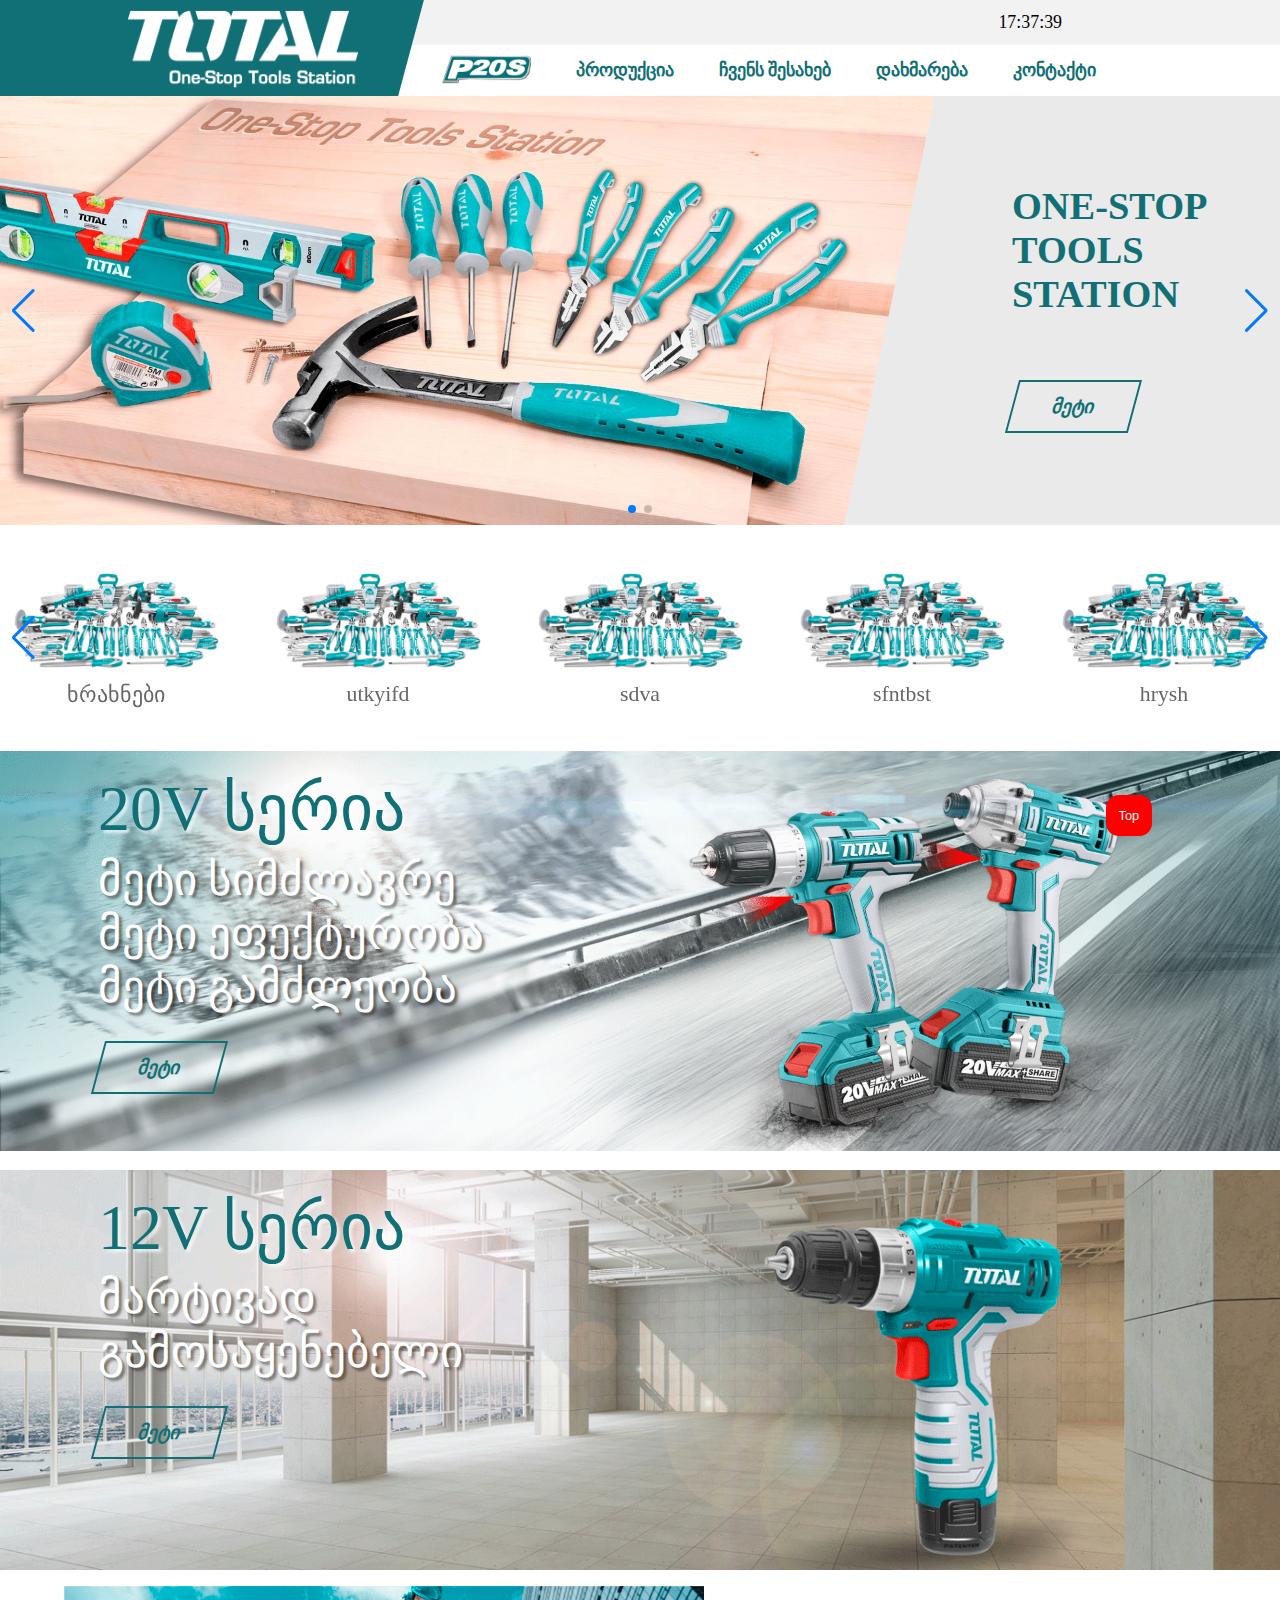
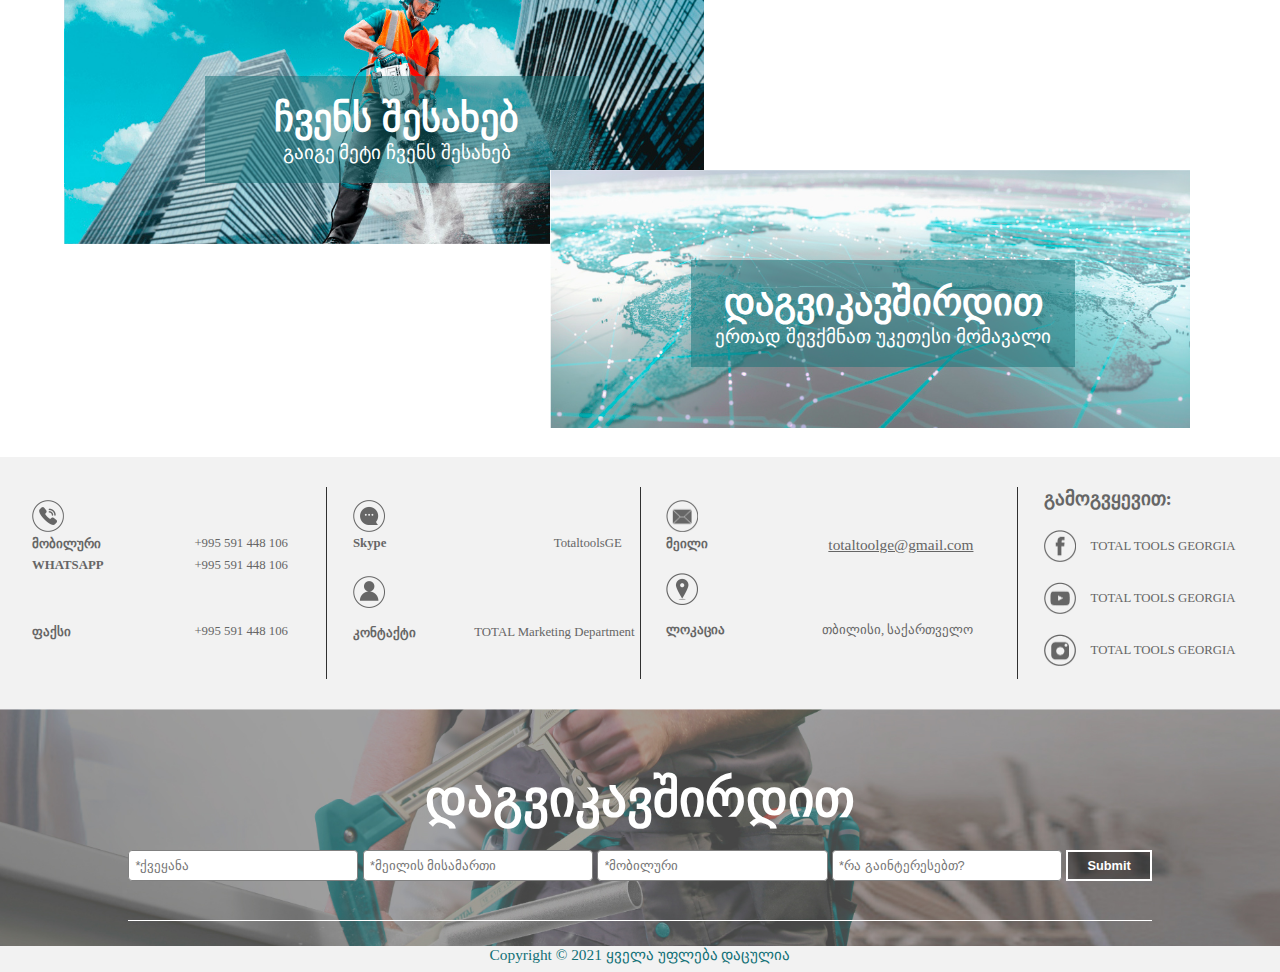
==== index.html @ 7cf32e60 "esaaaaa" ====
<!DOCTYPE html>
<html lang="en">
<head>
    <meta charset="UTF-8">
    <meta http-equiv="X-UA-Compatible" content="IE=edge">
    <meta name="viewport" content="width=device-width, initial-scale=1.0">
    <title>TOTAL</title>
    <link rel="stylesheet" href="home.css">  
    <link rel="stylesheet"href="https://unpkg.com/swiper/swiper-bundle.min.css"/>
  </head>

<body onload="startTime()">
  <button onclick="topFunction()" id="myBtn" title="Go to top">Top</button>



<header>
  <section class="leftHeader">
      <div>
          <div id="first"></div>
          <div id="second"></div>
      </div>
      <a href="index.html"><img src="merabis-imgs/logo.png" alt=""></a> 
  </section>
  
  <section class="RightHeader">
      <div>
      <section>
        <div id="txt"></div>
      </section>
      </div>

      <nav>
          <ul class="ul">
              <li><a   href="products.html"><img src="merabis-imgs/p20s.png" alt=""></a></li>
              <li>
                <a class="grow-border-effect" href="products.html" id="product">
                პროდუქცია</a>
                 <ul>
                  <li>
                      <div class="manu">
                        <div>
                          <div class="item">
                              <a href="">
                                <img src="merabis-imgs/powertools.png" alt="">
                                <span>ელექტრო ხელსაწყოები</span>
                              </a>
                          </div>
                          <div class="item">
                              <a href="">
                                <img src="merabis-imgs/accesories.png" alt="">
                                <span>ელ. ხელსაწყოების აქსესუარები</span>
                              </a>
                          </div>
                          <div class="item">
                            <a href="">
                              <img src="merabis-imgs/bencj tools.png" alt="">
                              <span>დაზგები</span>
                            </a>
                          </div>
                          <div class="item">
                            <a href="">
                              <img src="merabis-imgs/generators.png" alt="">
                              <span>გენერატორები</span>
                            </a>
                          </div>
                          <div class="item">
                            <a href="">
                              <img src="merabis-imgs/weldding machine.png" alt="">
                              <span>შედუღების აპარატები</span>
                            </a>
                          </div>
                          <div class="item">
                          <a href="">
                            <img src="merabis-imgs/small-construction.png" alt="">
                            <span>სამშენებლო აღჭურვილობა</span>
                          </a>
                          </div>
                          <div class="item">
                            <a href="">
                              <img src="merabis-imgs/air tools.png" alt="">
                              <span>კომპრესორები</span>
                            </a>
                          </div>
                          <div class="item">
                            <a href="">
                              <img src="merabis-imgs/water pumps.png" alt="">
                              <span>წყლის მოტორები</span>
                            </a>
                          </div>
                          <div class="item">
                          <a href="">
                            <img src="merabis-imgs/hand tools.png" alt="">
                            <span>ხელის ინსტრუმენტები</span>
                          </a>
                          </div>
                          <div class="item">
                            <a href="">
                              <img src="merabis-imgs/measuring tools.png" alt="">
                              <span>გაზომვითი ზელსაწყოები</span>
                            </a>
                          </div>
                          <div class="item">
                            <a href="">
                              <img src="merabis-imgs/safety product.png" alt="">
                              <span>თავდაცვის აღჭურვილობა</span>
                            </a>
                          </div>
                          <div class="item">
                          <a href="">
                            <img src="merabis-imgs/garden tools.png" alt="">
                            <span>ეზოს ხელსაწყოები</span>
                          </a>
                          </div>
                          <div class="item">
                            <a href="">
                              <img src="merabis-imgs/lamp.png" alt="">
                              <span>სანათები</span>
                            </a>
                          </div>
                          <div class="item">
                          <a href="">
                            <img src="merabis-imgs/hardware.png" alt="">
                            <span>პლატები</span>
                          </a>
                          </div>
                      </div>
                      </div> 
                  </li>
                </ul>
              </li>
              <li><a class="grow-border-effect" href="about-us.html">ჩვენს შესახებ</a></li>
              <li><a class="grow-border-effect" href="support.html">დახმარება</a></li>
              <li><a class="grow-border-effect" href="contact.html">კონტაქტი</a></li>
          </ul>
      </nav>
  </section>
</header>



    <main>
        <div class="swiper Swiper">
            <div class="swiper-wrapper">



              <div class="swiper-slide">
                  <div class="banners">
                    <img src="merabis-imgs/banner.jpg" alt="">
                    <section class="appare">
                        <div></div>
                        <div>
                            <a href="products.html#drills">
                              <h1>ONE-STOP TOOLS STATION</h1>
                              <button>მეტი</button>
                            </a>
                        </div>
                    
                      </section>
                  </div>
              </div>

              <div class="swiper-slide">
                <div class="banners">
                  <img src="merabis-imgs/banner2.jpg" alt="">
                  <section class="appare">
                    <div></div>
                    <div>
                        <a href="products.html#drills">
                          <h1>ONE-STOP TOOLS STATION 2</h1>
                          <button>მეტი</button>
                        </a>
                    </div>
                
                  </section>
                </div>
            </div>
  

     



            </div>
            <div class="swiper-button-next"></div>
            <div class="swiper-button-prev"></div>
            <div class="swiper-pagination"></div>
          </div>

        <div class="swiper mySwiper">
            <div class="swiper-wrapper" id="second">

              <div class="swiper-slide">
                  <a href="">
                    <div>
                        <img src="merabis-imgs/xraxni.png" alt="">
                        <p>ხრახნები</p>
                    </div>
                  </a>
              </div>
              <div class="swiper-slide">
                <a href="">
                  <div>
                      <img src="merabis-imgs/xraxni.png" alt="">
                      <p>utkyifd</p>
                  </div>
                </a>
              </div>
              <div class="swiper-slide">
              <a href="">
                <div>
                    <img src="merabis-imgs/xraxni.png" alt="">
                    <p>sdva</p>
                </div>
              </a>
              </div>
              <div class="swiper-slide">
            <a href="">
              <div>
                  <img src="merabis-imgs/xraxni.png" alt="">
                  <p>sfntbst</p>
              </div>
            </a>
              </div>
              <div class="swiper-slide">
          <a href="">
            <div>
                <img src="merabis-imgs/xraxni.png" alt="">
                <p>hrysh</p>
            </div>
          </a>
              </div>
              <div class="swiper-slide">
        <a href="">
          <div>
              <img src="merabis-imgs/xraxni.png" alt="">
              <p>wrbhr</p>
          </div>
        </a>
              </div>
              <div class="swiper-slide">
                <a href="">
                  <div>
                      <img src="merabis-imgs/xraxni.png" alt="">
                      <p>uhoij</p>
                  </div>
                </a>
              </div>

            </div>
            <div class="swiper-button-next"> </div>
            <div class="swiper-button-prev"></div>
        </div>

        <div class="animations">
              <div>
                  <img src="merabis-imgs/animation1.gif" alt="">
                  <div class="text">
                    <span>20V სერია</span>
                    <p>
                      მეტი სიმძლავრე <br>
                      მეტი ეფექტურობა <br>
                      მეტი გამძლეობა
                    </p>
                    <a href="">
                      <button>
                        მეტი
                      </button>
                    </a>
                    

                  </div>
              </div>
              <div>
                <img src="merabis-imgs/animation2.gif" alt="">
                <div class="text">
                  <span>12V სერია</span>
                  <p>
                    მარტივად  <br>
                    გამოსაყენებელი
                  </p>
                  <a href="">
                    <button>
                      მეტი
                    </button>
                  </a>
                  

                </div>
            </div>


        </div>

        <div class="back">
          <div class="front">
                <img src="merabis-imgs/pref.jpg" alt="">
                <a href="about-us.html">
                    <div>
                        <h1>ჩვენს შესახებ</h1>
                        <p>გაიგე მეტი ჩვენს შესახებ</p>
                    </div>
                </a>
            </div>
            <div class="front">
              <img src="merabis-imgs/global.jpg" alt="">
                <a href="contact.html#contact">
                <div>
                    <h1>დაგვიკავშირდით</h1>
                    <p>ერთად შევქმნათ უკეთესი მომავალი</p>
                </div>
              </a>
            </div>


        </div>

        <div class="aboveFooter">
          <div class="name">
            
              <div class="sections">
                  <nav>
                      <img src="merabis-imgs/phone.png" alt="">
                      <div> <h1>მობილური</h1>  <p>+995 591 448 106</p></div>
                      <div> <h1>WHATSAPP</h1>     <p>+995 591 448 106</p></div>
                  </nav>

                       <div id="last"> <h1>ფაქსი</h1>  <p>+995 591 448 106</p></div>
              </div>
        
              <div class="sections">
                    <nav>
                        <img src="merabis-imgs/skype.png" alt="">
                        <div> <h1>Skype</h1>  <p>TotaltoolsGE</p></div>
                    </nav>
                    <nav>
                      <img src="merabis-imgs/man.png" alt="">
                      <div> <h1>კონტაქტი</h1>  <p>TOTAL Marketing Department</p></div>
                  </nav>
              </div>

              <div class="sections">
                    <nav>
                        <img src="merabis-imgs/mail.png" alt="">
                        <div> <h1>მეილი</h1> 
                          <ul>  
                            <li><a href="https://mail.google.com/mail/?view=cm&fs=1&tf=1&to=totaltoolge@gmail.com" target="_blank">totaltoolge@gmail.com</a></li>
                          </ul>   
                      </div>
                    </nav>
                    <nav>
                      <img src="merabis-imgs/location.png" alt="">
                      <div> <h1>ლოკაცია</h1>  <p>თბილისი, საქართველო</p></div>
                  </nav>
              </div>

              <div class="sections">
                  <h1>გამოგვყევით:</h1>
                  
                  <a href="">
                      <div> 
                        <img src="merabis-imgs/fb.png" alt="">
                        <p>TOTAL TOOLS GEORGIA</p>
                    </div>
                  </a>
                  <a href="">
                    <div> 
                      <img src="merabis-imgs/yt.png" alt="">
                      <p>TOTAL TOOLS GEORGIA</p>
                    </div>
                </a>
                <a href="">
                  <div> 
                    <img src="merabis-imgs/insta.png" alt="">
                    <p>TOTAL TOOLS GEORGIA</p>
                  </div>
                  </a>
              </div>

            
          </div>
        </div>
    </main>    

    <footer>

      <div class="mainFooter">

        
        <div id="inIt">
          <h1>დაგვიკავშირდით</h1>
          <div class="inputs">
            <form action="https://formspree.io/f/xyyllqgo" method="POST" id="my-form">
                  <input type="Country" id="Country" name="Country" placeholder="*ქვეყანა" required>
                  <input type="email" placeholder="*მეილის მისამართი" id="email" name="email" required>
                  <input type="tel" id="phone" name="phone" placeholder="*მობილური"  required>
                  <input type="text" id="interested" name="interested" placeholder="*რა გაინტერესებთ?" required>
                  <button type="submit">Submit</button>
                </form>
          </div>
 
          
        </div>
      
      </div>


      <div class="downFooter">
        <p>Copyright © 2021 ყველა უფლება დაცულია</p>

      </div>

    </footer> 
        

    <script src="https://unpkg.com/swiper/swiper-bundle.min.js"></script>

    <script>

          var swiper = new Swiper(".Swiper", {
            slidesPerView: 1,  
            spaceBetween: 30,
            loop:true,        
            centeredSlides: true,
            autoplay: {
              delay: 4000,
              disableOnInteraction: false,
            },
            pagination: {
              el: ".swiper-pagination",
              clickable: true,
            },
            navigation: {
              nextEl: ".swiper-button-next",
              prevEl: ".swiper-button-prev",
            },
          });

                var swiper = new Swiper(".mySwiper", {
            slidesPerView: 5,
            spaceBetween: 30,
            loop: true,
            loopFillGroupWithBlank: true,
            autoplay: {
              delay: 2500,
              disableOnInteraction: false,
            },
            navigation: {
              nextEl: ".swiper-button-next",
              prevEl: ".swiper-button-prev",
            },
          });

          
          //Get the button
          var mybutton = document.getElementById("myBtn");
          // When the user scrolls down 20px from the top of the document, show the button
          window.onscroll = function() {scrollFunction()};
          //////////////////
          function scrollFunction() {
            if (document.body.scrollTop > 20 || document.documentElement.scrollTop > 20) {
              mybutton.style.display = "block";
            } else {
              mybutton.style.display = "none";
            }
          }
          // When the user clicks on the button, scroll to the top of the document
          function topFunction() {
            document.body.scrollTop = 0;
            document.documentElement.scrollTop = 0;
          }

          function startTime() {
            const today = new Date();
            let h = today.getHours();
            let m = today.getMinutes();
            let s = today.getSeconds();
            m = checkTime(m);
            s = checkTime(s);
            document.getElementById('txt').innerHTML =  h + ":" + m + ":" + s;
            setTimeout(startTime, 1000);
          }

          function checkTime(i) {
            if (i < 10) {i = "0" + i};  // add zero in front of numbers < 10
            return i;
          }

    </script>
</body>
</html>
---- home.css ----
* {
  padding: 0;
  margin: 0;
}

@-webkit-keyframes fade-out {
  0% {
    opacity: 0;
  }
  100% {
    opacity: 1;
  }
}

@keyframes fade-out {
  0% {
    opacity: 0;
  }
  100% {
    opacity: 1;
  }
}
body {
  overflow-x: hidden;
}

#myBtn {
  position: fixed;
  bottom: 5vw;
  right: 10vw;
  z-index: 99;
  font-size: 1vw;
  border: none;
  outline: none;
  background-color: red;
  color: white;
  cursor: pointer;
  padding: 1vw;
  border-radius: 1vw;
}
#myBtn:hover {
  background-color: #555;
}

header {
  display: flex;
  flex-direction: row;
  margin-bottom: -1px;
}
header .leftHeader div {
  display: flex;
  flex-direction: row;
  position: absolute;
}
header .leftHeader div #first {
  position: absolute;
  height: 7.51vw;
  width: 23vw;
  background-color: #117076;
}
header .leftHeader #second {
  margin-left: 4.3vw;
  height: 7.51vw;
  width: 27.8vw;
  background-color: #117076;
  transform: skewX(-15deg);
}
header .leftHeader img {
  position: relative;
  z-index: 1;
  width: 18vw;
  height: 7vw;
  margin-left: 10vw;
  margin-top: 0.3vw;
}
header .RightHeader {
  width: 72%;
}
header .RightHeader div {
  background: #f2f2f2;
  height: 3.5vw;
  display: flex;
  align-items: center;
}
header .RightHeader div section {
  margin-left: 50vw;
}
header .RightHeader div section #txt {
  font-size: 1.4vw;
}
header .RightHeader div section input {
  background: transparent;
  border: none;
  font-size: 1.3vw;
  padding: 0;
  outline: none;
  box-shadow: none;
}
header .RightHeader div section img {
  width: 1.5vw;
  height: 1.5vw;
}
header .RightHeader nav {
  height: 4vw;
  display: flex;
  padding-left: 6vw;
  width: 54vw;
  justify-content: space-between;
}
header .RightHeader nav .ul {
  display: flex;
  align-items: center;
  flex-direction: row;
}
header .RightHeader nav .ul li {
  list-style-type: none;
  margin-left: 2.5vw;
}
header .RightHeader nav .ul li:nth-child(2):hover ul {
  display: block;
}
header .RightHeader nav .ul li:nth-child(2) ul {
  position: absolute;
  left: 0;
  list-style-type: none;
  top: 6.4vw;
  display: none;
}
header .RightHeader nav .ul li:nth-child(2) ul li .manu {
  background-color: #e4e4e4;
  box-shadow: 0 3px 3px 3px rgba(0, 0, 0, 0.15);
  width: 100vw;
  position: absolute;
  z-index: 2;
  height: 22vw;
  top: 1.1vw;
  padding: 1vw 0;
}
header .RightHeader nav .ul li:nth-child(2) ul li .manu div {
  display: flex;
  flex-flow: row wrap;
  justify-content: space-between;
  margin: 0vw auto;
  max-width: 90%;
  position: relative;
  top: 0px;
  height: auto;
  background-color: #e4e4e4;
}
header .RightHeader nav .ul li:nth-child(2) ul li .manu div .item {
  align-items: flex-start;
  display: inline-flex;
  padding: 1vw 0px;
  position: relative;
  width: 12vw;
  height: 8vw;
  border-right: 1px gray solid;
  margin-bottom: 1vw;
}
header .RightHeader nav .ul li:nth-child(2) ul li .manu div .item:nth-child(7), header .RightHeader nav .ul li:nth-child(2) ul li .manu div .item:nth-child(14) {
  border-right: 0px gray solid;
}
header .RightHeader nav .ul li:nth-child(2) ul li .manu div .item a {
  align-items: center;
  color: #666;
  display: flex;
  flex-direction: column;
  line-height: 1.2;
  justify-content: center;
  text-align: center;
  width: 100%;
  text-decoration: none;
}
header .RightHeader nav .ul li:nth-child(2) ul li .manu div .item a:hover {
  text-decoration: underline;
  color: #117076;
}
header .RightHeader nav .ul li:nth-child(2) ul li .manu div .item a img {
  height: 3vw;
  width: 3vw;
  margin-bottom: 1vw;
}
header .RightHeader nav .ul li:nth-child(2) ul li .manu div .item a span {
  font-size: 1vw;
}
header .RightHeader nav .ul li:first-child {
  margin-left: 0;
}
header .RightHeader nav .ul li .grow-border-effect {
  border: 0px;
  position: relative;
}
header .RightHeader nav .ul li .grow-border-effect:hover {
  cursor: pointer;
}
header .RightHeader nav .ul li .grow-border-effect:hover::before {
  -webkit-clip-path: polygon(90% 0, 100% 0, 100% 100%, 0 100%, 0 90%);
          clip-path: polygon(90% 0, 100% 0, 100% 100%, 0 100%, 0 90%);
}
header .RightHeader nav .ul li .grow-border-effect:hover::after {
  -webkit-clip-path: polygon(100% 0, 100% 10%, 10% 100%, 0 100%, 0 0);
          clip-path: polygon(100% 0, 100% 10%, 10% 100%, 0 100%, 0 0);
}
header .RightHeader nav .ul li .grow-border-effect::before {
  -webkit-clip-path: polygon(100% 100%, 100% 100%, 100% 100%, 100% 100%, 100% 100%);
          clip-path: polygon(100% 100%, 100% 100%, 100% 100%, 100% 100%, 100% 100%);
  z-index: 5;
  content: "";
  position: absolute;
  top: 0px;
  left: 0px;
  width: 100%;
  height: 100%;
  border-bottom: 0.3vw solid red;
  border-right: 0.3vw solid #d3d2d2;
  box-sizing: content-box;
  transition: 400ms;
  transform: skewX(-15deg);
}
header .RightHeader nav .ul li .grow-border-effect::after {
  -webkit-clip-path: polygon(0 0, 0 0, 0 0, 0 0, 0 0);
          clip-path: polygon(0 0, 0 0, 0 0, 0 0, 0 0);
  z-index: 5;
  content: "";
  position: absolute;
  top: 0px;
  left: 0px;
  width: 100%;
  height: 100%;
  border-top: 0.3vw solid red;
  border-left: 0.3vw solid #d3d2d2;
  box-sizing: content-box;
  transition: 500ms;
  transform: skewX(-15deg);
}
header .RightHeader nav .ul li a {
  text-decoration: none;
  color: #117076 !important;
  font-size: 1.4vw;
  font-weight: 600;
  padding: 1.1vw 0.5vw;
}
header .RightHeader nav .ul li a img {
  width: 7vw;
  height: 3.5vw;
}

main {
  overflow-x: hidden;
}
main #second {
  height: 15vw;
  padding-top: 3vw;
}
main #second img:hover {
  width: 23vw;
  position: relative;
  height: auto;
  transition-duration: 0.5s;
}
main .swiper-wrapper {
  margin-top: -4px;
}
main .swiper-wrapper .swiper-slide img {
  width: 100%;
  height: auto;
}
main .swiper-wrapper .swiper-slide a {
  text-decoration: none;
  color: #666666;
}
main .swiper-wrapper .swiper-slide a div p {
  text-align: center;
  font-size: 1.7vw;
}
main .swiper-wrapper .swiper-slide .banners img {
  position: absolute;
}
main .swiper-wrapper .swiper-slide .banners .appare {
  display: flex;
  flex-direction: row;
  position: relative;
  z-index: 1;
  top: 0vw;
  float: right;
  background-color: #ebeaea;
  width: 27vw;
  height: 33.8vw;
  display: flex;
  align-items: center;
  -webkit-animation: fade-out 4s infinite;
          animation: fade-out 4s infinite;
}
main .swiper-wrapper .swiper-slide .banners .appare div {
  width: 27vw;
  display: flex;
  align-items: center;
}
main .swiper-wrapper .swiper-slide .banners .appare div:first-child {
  width: 9vw;
  height: 33.9vw;
  margin-left: -3.5vw;
  background-color: #ebeaea;
  transform: skewX(-12deg);
}
main .swiper-wrapper .swiper-slide .banners .appare div a {
  text-decoration: none;
  width: 19vw;
  margin: 0 auto;
}
main .swiper-wrapper .swiper-slide .banners .appare div a h1 {
  font-size: 3vw;
  margin-bottom: 5vw;
  color: #117076;
}
main .swiper-wrapper .swiper-slide .banners .appare div a button {
  border: 0.23vw solid #117076;
  color: #117076;
  background-color: transparent;
  border-radius: 0;
  transform: skewX(-15deg);
  padding: 1vw 3vw;
  cursor: pointer;
  font-size: 1.5vw;
  font-weight: 700;
}
main .swiper-wrapper .swiper-slide .banners .appare div a button:hover {
  background-color: #158d96;
  transition-duration: 0.5s;
  color: white;
}
main .animations {
  display: flex;
  flex-direction: column;
  margin-bottom: 4vw;
}
main .animations div {
  margin-bottom: 3vw;
}
main .animations div img {
  width: 100%;
  height: auto;
  position: absolute;
}
main .animations div .text {
  position: relative;
  z-index: 1;
  margin-left: 7.65vw;
  padding-top: 2vw;
}
main .animations div .text span {
  font-size: 5vw;
  line-height: 1;
  text-shadow: rgba(255, 255, 255, 0.7) 3px 3px 3px;
  color: #117076 !important;
}
main .animations div .text p {
  line-height: 1.2;
  font-size: 3.5vw;
  text-shadow: rgba(0, 0, 0, 0.5) 3px 3px 3px;
  color: white;
  margin-bottom: 2vw;
  margin-top: 1vw;
}
main .animations div .text a {
  text-decoration: none;
  display: inline-block;
  box-sizing: border-box;
}
main .animations div .text a button {
  border: 0.23vw solid #117076;
  color: #117076;
  background-color: transparent;
  border-radius: 0;
  transform: skewX(-15deg);
  padding: 1vw 3vw;
  cursor: pointer;
  font-size: 1.5vw;
  font-weight: 700;
}
main .animations div .text a button:hover {
  background-color: #158d96;
  transition-duration: 0.5s;
  color: white;
}
main .back {
  position: relative;
  height: auto;
  width: 100%;
}
main .back .front {
  position: relative;
  z-index: 1;
  margin-left: 5vw;
}
main .back .front:last-child {
  margin: 0 0 18vw 43vw;
  top: 6vw;
}
main .back .front img {
  position: absolute;
  height: auto;
  width: 50vw;
}
main .back .front a {
  text-decoration: none;
  color: white;
}
main .back .front a div {
  position: relative;
  z-index: 3;
  width: 30vw;
  background-color: rgba(17, 112, 118, 0.5);
  text-align: center;
  top: 7vw;
  left: 11vw;
  padding: 1.5vw 0;
}
main .back .front a div h1 {
  font-size: 3vw;
  line-height: 1.2;
}
main .back .front a div p {
  font-size: 1.5vw;
  line-height: 1.2;
}
main .aboveFooter {
  width: 100%;
  background-color: #f2f2f2;
  margin-top: 20vw;
  padding: 30px 0;
  height: auto;
}
main .aboveFooter img {
  width: 2.5vw;
  height: 2.5vw;
  margin-top: 1vw;
}
main .aboveFooter h1, main .aboveFooter p {
  font-size: 1vw;
  color: #666666;
}
main .aboveFooter .name {
  display: flex;
  flex-direction: row;
  width: 95%;
  margin: 0 auto;
}
main .aboveFooter .name .sections {
  border-right: 1px solid rgba(0, 0, 0, 0.8);
  padding-right: 3vw;
  padding-left: 2vw;
}
main .aboveFooter .name .sections:nth-child(1) {
  padding-left: 0;
}
main .aboveFooter .name .sections:nth-child(1) nav div {
  margin: 0 0 0.5vw 0;
}
main .aboveFooter .name .sections:nth-child(1) div {
  display: flex;
  flex-direction: row;
  justify-content: space-between;
  margin-top: 4vw;
  width: 20vw;
}
main .aboveFooter .name .sections:nth-child(1) #last {
  margin-bottom: 3vw;
}
main .aboveFooter .name .sections:nth-child(2) {
  padding-right: 0.4vw;
}
main .aboveFooter .name .sections:nth-child(2) nav:first-child {
  margin-bottom: 2vw;
  padding-right: 1vw;
  width: 20vw;
}
main .aboveFooter .name .sections:nth-child(2) nav:first-child div {
  width: 21vw;
}
main .aboveFooter .name .sections:nth-child(2) nav:last-child img {
  margin-bottom: 1vw;
  margin-top: 0;
}
main .aboveFooter .name .sections:nth-child(2) nav div {
  margin: 0 0 0.5vw 0;
}
main .aboveFooter .name .sections:nth-child(2) div {
  display: flex;
  flex-direction: row;
  justify-content: space-between;
  margin-top: 1vw;
  width: 22vw;
}
main .aboveFooter .name .sections:nth-child(3) {
  padding-right: 0.4vw;
}
main .aboveFooter .name .sections:nth-child(3) nav {
  padding-right: 3vw;
}
main .aboveFooter .name .sections:nth-child(3) nav:first-child div {
  margin: 0 0 0.5vw 0;
}
main .aboveFooter .name .sections:nth-child(3) nav:first-child div ul li {
  list-style-type: none;
}
main .aboveFooter .name .sections:nth-child(3) nav:first-child div ul li a {
  text-decoration: underline;
  font-size: 1.2vw;
  color: #666666;
  line-height: 1;
}
main .aboveFooter .name .sections:nth-child(3) div {
  display: flex;
  flex-direction: row;
  justify-content: space-between;
  margin-top: 1vw;
  width: 24vw;
}
main .aboveFooter .name .sections:nth-child(4) {
  display: flex;
  flex-direction: column;
  border: none;
}
main .aboveFooter .name .sections:nth-child(4) h1 {
  color: #666666;
  font-size: 1.5vw;
}
main .aboveFooter .name .sections:nth-child(4) p {
  color: #666666;
  font-size: 1.2vw;
}
main .aboveFooter .name .sections:nth-child(4) a {
  text-decoration: none;
}
main .aboveFooter .name .sections:nth-child(4) a:hover {
  text-decoration: underline;
}
main .aboveFooter .name .sections:nth-child(4) a div {
  display: flex;
  flex-direction: row;
  align-items: center;
  margin-top: 20px;
  justify-content: space-between;
  width: 15vw;
}
main .aboveFooter .name .sections:nth-child(4) a div img {
  margin: 0;
}
main .aboveFooter .name .sections:nth-child(4) a div p {
  color: #666666;
  font-size: 1vw;
}

footer .mainFooter #inIt {
  background-image: url(merabis-imgs/footerImage.jpg);
  background-position: center center;
  background-repeat: no-repeat;
  background-size: cover;
  padding-bottom: 2vw;
}
footer .mainFooter #inIt h1 {
  text-align: center;
  color: white;
  font-size: 4vw;
  line-height: 1;
  position: relative;
  top: 5vw;
  margin-bottom: 7vw;
}
footer .mainFooter #inIt p {
  text-align: center;
  margin-top: 1.5vw;
  color: white;
  font-size: 1vw;
}
footer .mainFooter #inIt .inputs {
  display: flex;
  flex-direction: row;
  width: 80vw;
  align-items: center;
  margin: 0 auto;
  font-size: 2vw;
  justify-content: space-between;
  border-bottom: 1px solid white;
  padding-bottom: 3vw;
}
footer .mainFooter #inIt .inputs form {
  display: flex;
  flex-direction: row;
  width: 80vw;
  justify-content: space-between;
}
footer .mainFooter #inIt .inputs form input {
  box-sizing: border-box;
  color: rgba(0, 0, 0, 0.85);
  font-size: 1vw;
  cursor: pointer;
  padding: 0.5vw;
  border: 1px solid gray;
  color: #202020;
  border-radius: 0.3vw;
  transition: 0.1s;
  width: 18vw;
}
footer .mainFooter #inIt .inputs form input:focus {
  box-shadow: 0 0 5pt 2pt #D3D3D3;
  outline-width: 0px;
}
footer .mainFooter #inIt .inputs form button {
  border: 0.2vw solid #117076;
  font-weight: 600;
  padding: 0.5vw 1.5vw;
  font-size: 1vw;
  cursor: pointer;
  transition: 0.5s;
  border-color: #fff;
  background: rgba(0, 0, 0, 0.3);
  color: #fff;
}
footer .mainFooter #inIt .inputs form button:hover {
  background-color: rgba(0, 0, 0, 0.7);
}
footer .downFooter {
  background-color: #f2f2f2;
  width: 100%;
}
footer .downFooter p {
  height: 2vw;
  text-align: center;
  color: #117076;
  font-size: 1.2vw;
}

@media screen and (max-width: 668px) {
  .swiper-button-next {
    display: none;
  }
}
@media (max-width: 760px) {
  .swiper-button-next {
    right: 20px;
    transform: rotate(90deg);
  }

  .swiper-button-prev {
    left: 20px;
    transform: rotate(90deg);
  }
}/*# sourceMappingURL=home.css.map */
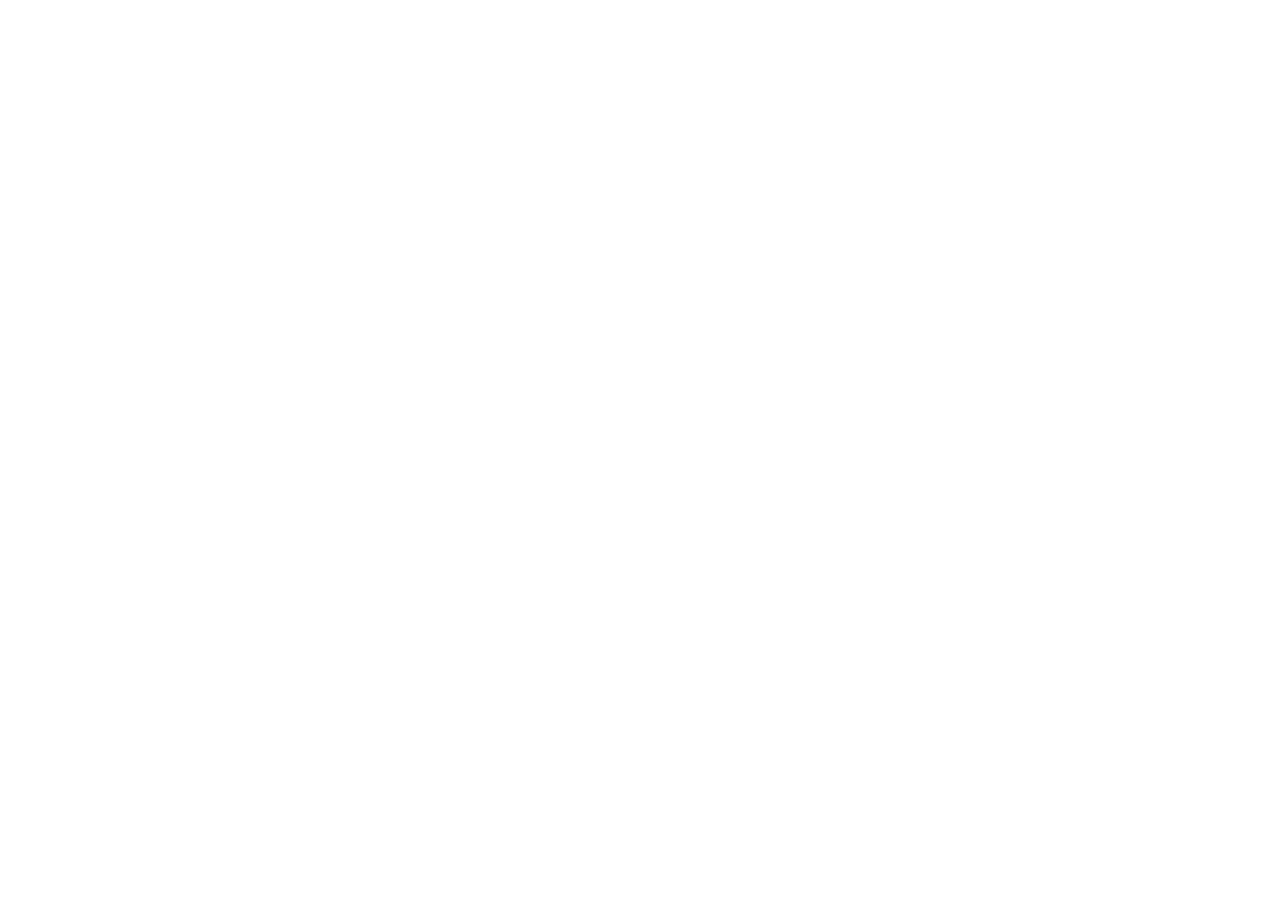
==== commit 53704588: "davakomentare" ====
--- a/index.html
+++ b/index.html
@@ -8,7 +8,7 @@
     <link rel="stylesheet" href="home.css">  
     <link rel="stylesheet"href="https://unpkg.com/swiper/swiper-bundle.min.css"/>
   </head>
-
+<!-- 
 <body onload="startTime()">
   <button onclick="topFunction()" id="myBtn" title="Go to top">Top</button>
 
@@ -488,5 +488,5 @@
           }
 
     </script>
-</body>
+</body> -->
 </html>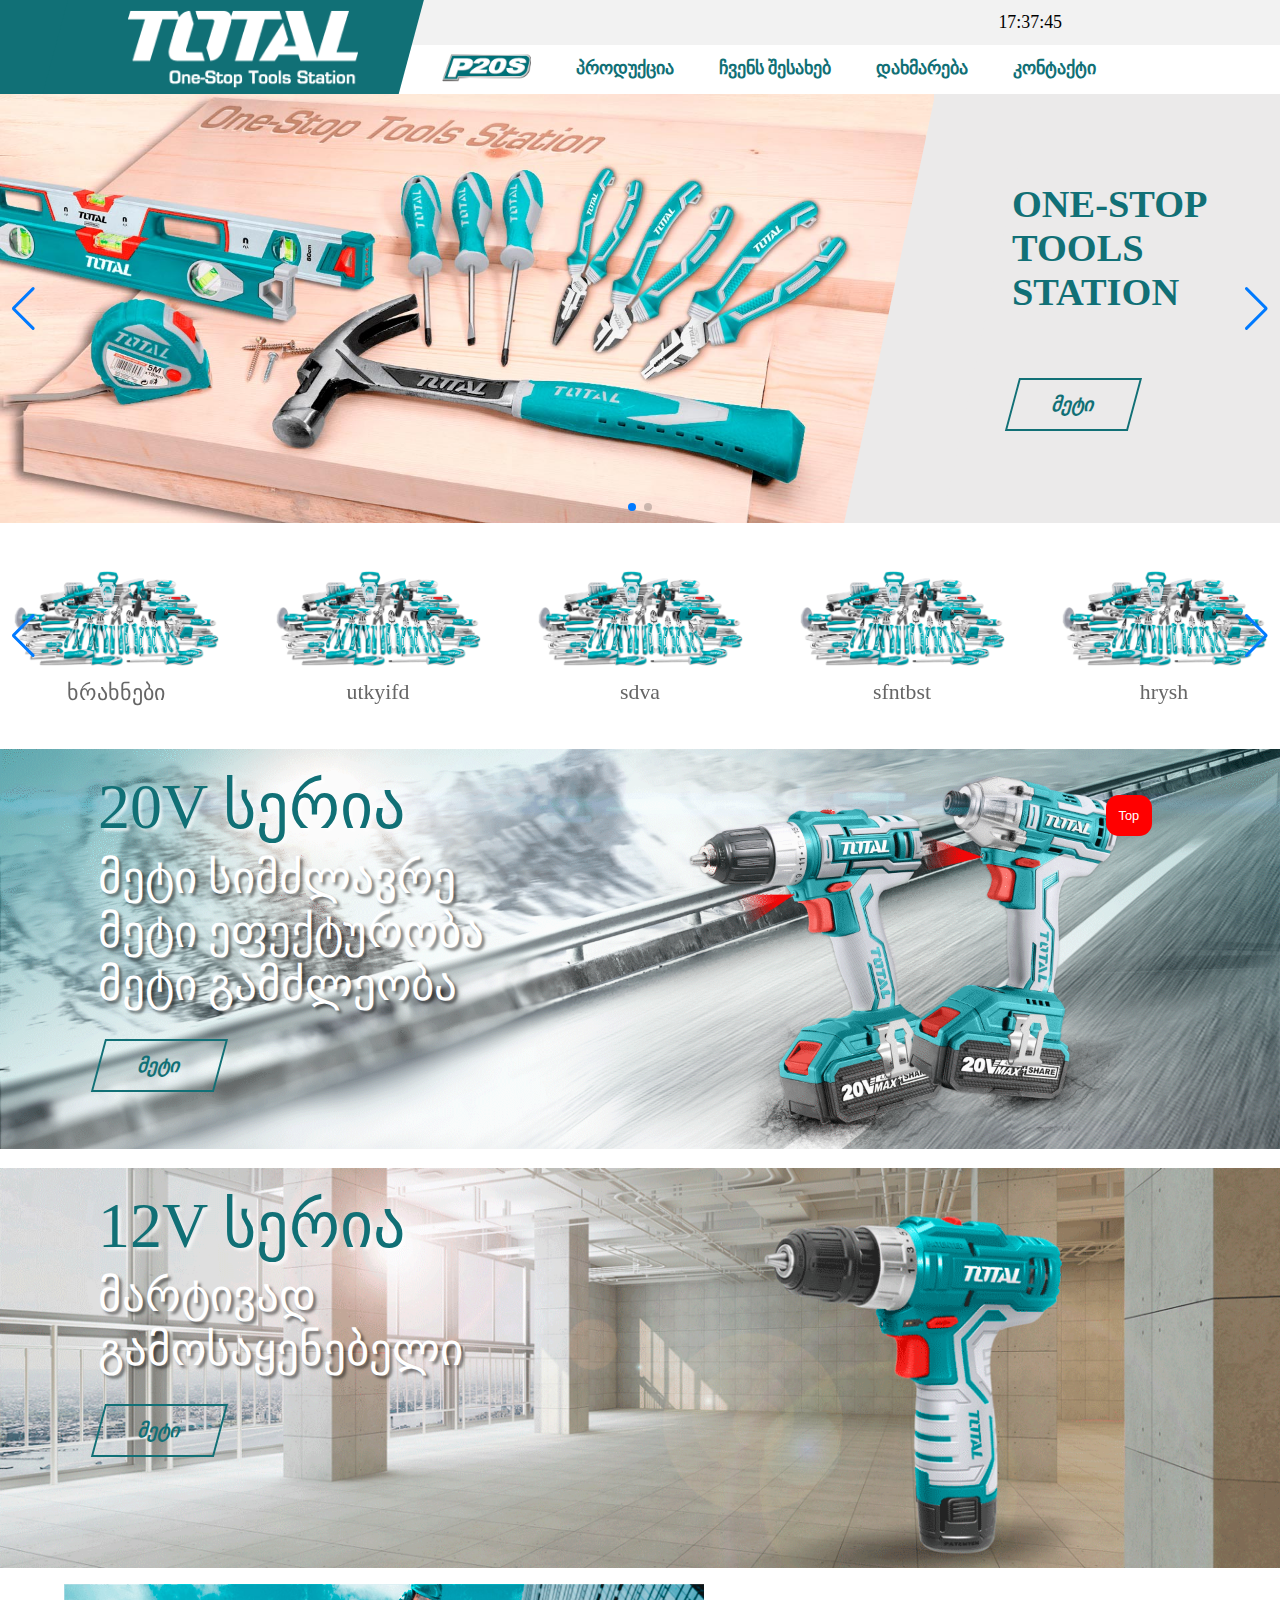
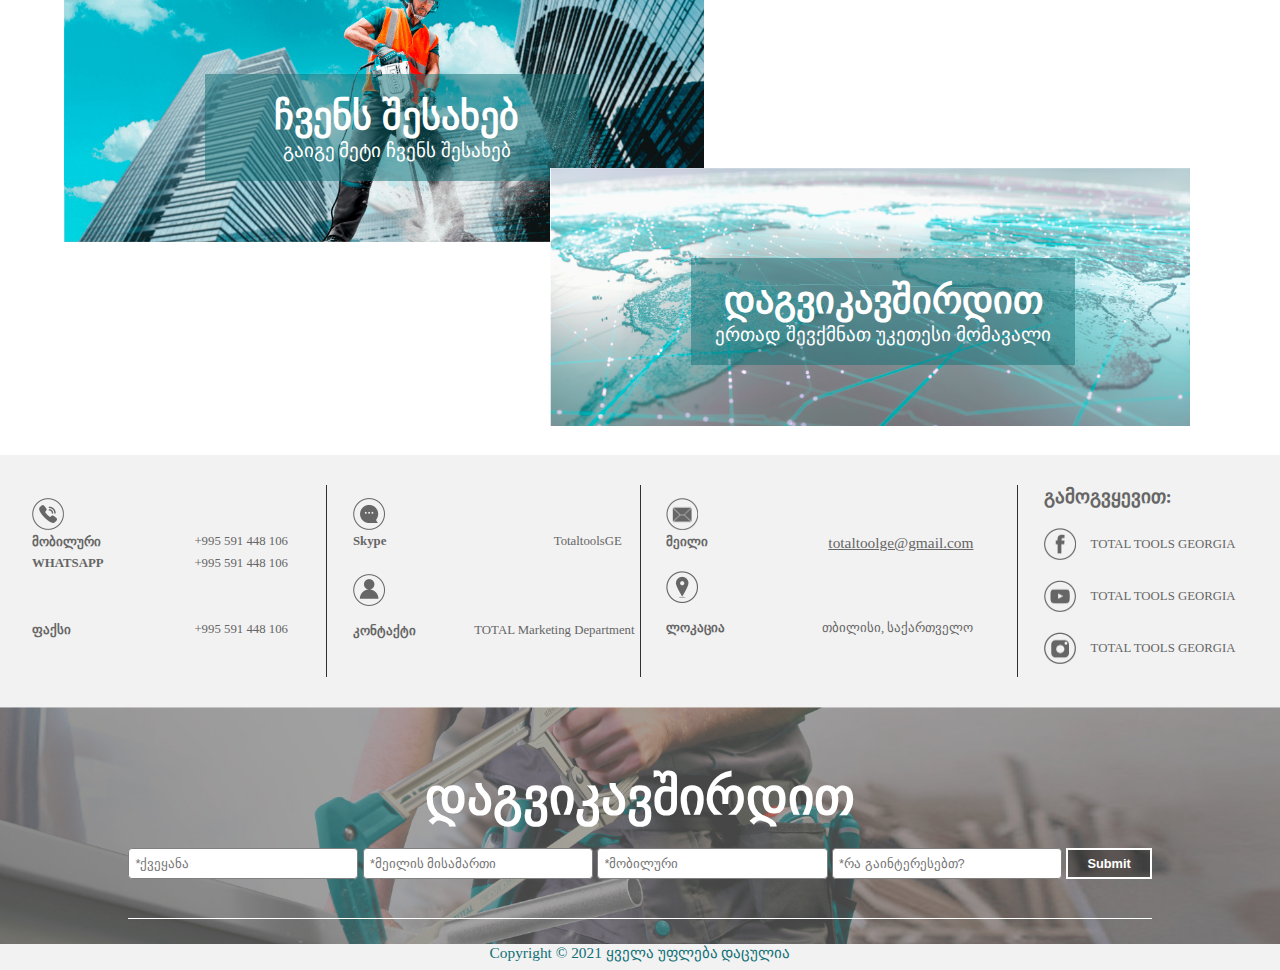
==== commit 030214ef: "zdf" ====
--- a/index.html
+++ b/index.html
@@ -8,13 +8,13 @@
     <link rel="stylesheet" href="home.css">  
     <link rel="stylesheet"href="https://unpkg.com/swiper/swiper-bundle.min.css"/>
   </head>
-<!-- 
+
 <body onload="startTime()">
   <button onclick="topFunction()" id="myBtn" title="Go to top">Top</button>
 
 
 
-<header>
+ <header class="desk-header">
   <section class="leftHeader">
       <div>
           <div id="first"></div>
@@ -135,286 +135,367 @@
           </ul>
       </nav>
   </section>
+</header> 
+
+
+
+
+<header class="mob-header">
+  <div id="txt"></div>
+  <a href="#menu" class="toggle-menu" aria-role="button"> <img src="merabis-imgs/burgerManu.jpg" id="Burger" alt=""></a>
 </header>
 
-
-
-    <main>
-        <div class="swiper Swiper">
-            <div class="swiper-wrapper">
-
-
-
-              <div class="swiper-slide">
-                  <div class="banners">
-                    <img src="merabis-imgs/banner.jpg" alt="">
-                    <section class="appare">
-                        <div></div>
-                        <div>
-                            <a href="products.html#drills">
-                              <h1>ONE-STOP TOOLS STATION</h1>
-                              <button>მეტი</button>
-                            </a>
-                        </div>
-                    
-                      </section>
-                  </div>
-              </div>
-
-              <div class="swiper-slide">
-                <div class="banners">
-                  <img src="merabis-imgs/banner2.jpg" alt="">
-                  <section class="appare">
-                    <div></div>
+<nav id="menu" class="mob-header">
+  <div>
+    <a href="#" class="toggle-menu" aria-role="button">+</a>
+    <a href="index.html"><img src="merabis-imgs/homeIcon.png" alt=""></a>
+
+  </div>
+    <ul>
+    <li><a class="grow-border-effect" href="products.html" id="product">პროდუქცია</a></li>
+    <li><a class="grow-border-effect" href="about-us.html">ჩვენს შესახებ</a></li>
+    <li><a class="grow-border-effect" href="support.html">დახმარება</a></li>
+    <li><a class="grow-border-effect" href="contact.html">კონტაქტი</a></li>
+  </ul>
+</nav>
+
+
+<main>
+    <div class="swiper Swiper">
+        <div class="swiper-wrapper">
+
+          <div class="swiper-slide">
+              <div class="banners">
+                <img src="merabis-imgs/banner.jpg" alt="">
+                <section class="appare">
+                    <div ></div>
                     <div>
                         <a href="products.html#drills">
-                          <h1>ONE-STOP TOOLS STATION 2</h1>
+                          <h1>ONE-STOP TOOLS STATION</h1>
                           <button>მეტი</button>
                         </a>
                     </div>
                 
                   </section>
-                </div>
+              </div>
+          </div>
+          <div class="swiper-slide">
+            <div class="banners">
+              <img src="merabis-imgs/banner2.jpg" alt="">
+              <section class="appare">
+                  <div ></div>
+                  <div>
+                      <a href="products.html#drills">
+                        <h1>ONE-STOP TOOLS STATION</h1>
+                        <button>მეტი</button>
+                      </a>
+                  </div>
+              
+                </section>
             </div>
-  
-
-     
-
-
-
-            </div>
-            <div class="swiper-button-next"></div>
-            <div class="swiper-button-prev"></div>
-            <div class="swiper-pagination"></div>
-          </div>
-
-        <div class="swiper mySwiper">
-            <div class="swiper-wrapper" id="second">
-
-              <div class="swiper-slide">
-                  <a href="">
-                    <div>
-                        <img src="merabis-imgs/xraxni.png" alt="">
-                        <p>ხრახნები</p>
-                    </div>
-                  </a>
-              </div>
-              <div class="swiper-slide">
-                <a href="">
-                  <div>
-                      <img src="merabis-imgs/xraxni.png" alt="">
-                      <p>utkyifd</p>
-                  </div>
-                </a>
-              </div>
-              <div class="swiper-slide">
+        </div>
+        </div>
+        <div class="swiper-button-next" ></div>
+        <div class="swiper-button-prev" ></div>
+        <div class="swiper-pagination"></div>
+      </div>
+
+    <div class="swiper mySwiper">
+        <div class="swiper-wrapper" id="second">
+
+          <div class="swiper-slide">
               <a href="">
                 <div>
                     <img src="merabis-imgs/xraxni.png" alt="">
-                    <p>sdva</p>
+                    <p>ხრახნები</p>
                 </div>
               </a>
-              </div>
-              <div class="swiper-slide">
+          </div>
+          <div class="swiper-slide">
             <a href="">
               <div>
                   <img src="merabis-imgs/xraxni.png" alt="">
-                  <p>sfntbst</p>
+                  <p>utkyifd</p>
               </div>
             </a>
-              </div>
-              <div class="swiper-slide">
+          </div>
+          <div class="swiper-slide">
           <a href="">
             <div>
                 <img src="merabis-imgs/xraxni.png" alt="">
-                <p>hrysh</p>
+                <p>sdva</p>
             </div>
           </a>
-              </div>
-              <div class="swiper-slide">
+          </div>
+          <div class="swiper-slide">
         <a href="">
           <div>
               <img src="merabis-imgs/xraxni.png" alt="">
-              <p>wrbhr</p>
+              <p>sfntbst</p>
           </div>
         </a>
+          </div>
+          <div class="swiper-slide">
+      <a href="">
+        <div>
+            <img src="merabis-imgs/xraxni.png" alt="">
+            <p>hrysh</p>
+        </div>
+      </a>
+          </div>
+          <div class="swiper-slide">
+    <a href="">
+      <div>
+          <img src="merabis-imgs/xraxni.png" alt="">
+          <p>wrbhr</p>
+      </div>
+    </a>
+          </div>
+          <div class="swiper-slide">
+            <a href="">
+              <div>
+                  <img src="merabis-imgs/xraxni.png" alt="">
+                  <p>uhoij</p>
               </div>
-              <div class="swiper-slide">
+            </a>
+          </div>
+
+        </div>
+        <div class="swiper-button-next"> </div>
+        <div class="swiper-button-prev"></div>
+    </div>
+
+    <div class="animations">
+          <div>
+              <img src="merabis-imgs/animation1.gif" alt="">
+              <div class="text">
+                <span>20V სერია</span>
+                <p>
+                  მეტი სიმძლავრე <br>
+                  მეტი ეფექტურობა <br>
+                  მეტი გამძლეობა
+                </p>
                 <a href="">
-                  <div>
-                      <img src="merabis-imgs/xraxni.png" alt="">
-                      <p>uhoij</p>
+                  <button>
+                    მეტი
+                  </button>
+                </a>
+                
+
+              </div>
+          </div>
+          <div>
+            <img src="merabis-imgs/animation2.gif" alt="">
+            <div class="text">
+              <span>12V სერია</span>
+              <p>
+                მარტივად  <br>
+                გამოსაყენებელი
+              </p>
+              <a href="">
+                <button>
+                  მეტი
+                </button>
+              </a>
+              
+
+            </div>
+        </div>
+
+
+    </div>
+
+    <div class="back">
+      <div class="front">
+            <img src="merabis-imgs/pref.jpg" alt="">
+            <a href="about-us.html">
+                <div>
+                    <h1>ჩვენს შესახებ</h1>
+                    <p>გაიგე მეტი ჩვენს შესახებ</p>
+                </div>
+            </a>
+        </div>
+
+          <div class="front">
+          <img src="merabis-imgs/global.jpg" alt="">
+            <a href="contact.html#contact">
+            <div>
+                <h1>დაგვიკავშირდით</h1>
+                <p>ერთად შევქმნათ უკეთესი მომავალი</p>
+            </div>
+          </a>
+        </div>
+
+
+    </div>
+
+    <div class="back-M">
+      <section>
+        <img src="merabis-imgs/pref.jpg" alt="">
+        <a href="about-us.html">
+            <div>
+                <h1>ჩვენს შესახებ</h1>
+                <p>გაიგე მეტი ჩვენს შესახებ</p>
+            </div>
+        </a>
+    </section>
+
+    <section>
+      
+        <img src="merabis-imgs/global.jpg" alt="">
+          <a href="contact.html#contact">
+          <div>
+              <h1>დაგვიკავშირდით</h1>
+              <p>ერთად შევქმნათ უკეთესი მომავალი</p>
+          </div>
+        </a>
+      
+    </section>
+    </div> 
+
+    <div class="aboveFooter">
+      <div class="name">
+        
+          <div class="sections">
+              <nav>
+                  <img src="merabis-imgs/phone.png" alt="">
+                  <div> <h1>მობილური</h1>  <p>+995 591 448 106</p></div>
+                  <div> <h1>WHATSAPP</h1>     <p>+995 591 448 106</p></div>
+              </nav>
+
+                    <div id="last"> <h1>ფაქსი</h1>  <p>+995 591 448 106</p></div>
+          </div>
+    
+          <div class="sections">
+                <nav>
+                    <img src="merabis-imgs/skype.png" alt="">
+                    <div> <h1>Skype</h1>  <p>TotaltoolsGE</p></div>
+                </nav>
+                <nav>
+                  <img src="merabis-imgs/man.png" alt="">
+                  <div> <h1>კონტაქტი</h1>  <p>TOTAL Marketing Department</p></div>
+              </nav>
+          </div>
+
+          <div class="sections">
+                <nav>
+                    <img src="merabis-imgs/mail.png" alt="">
+                    <div> <h1>მეილი</h1> 
+                      <ul>  
+                        <li><a href="https://mail.google.com/mail/?view=cm&fs=1&tf=1&to=totaltoolge@gmail.com" target="_blank">totaltoolge@gmail.com</a></li>
+                      </ul>   
                   </div>
-                </a>
-              </div>
-
-            </div>
-            <div class="swiper-button-next"> </div>
-            <div class="swiper-button-prev"></div>
-        </div>
-
-        <div class="animations">
-              <div>
-                  <img src="merabis-imgs/animation1.gif" alt="">
-                  <div class="text">
-                    <span>20V სერია</span>
-                    <p>
-                      მეტი სიმძლავრე <br>
-                      მეტი ეფექტურობა <br>
-                      მეტი გამძლეობა
-                    </p>
-                    <a href="">
-                      <button>
-                        მეტი
-                      </button>
-                    </a>
-                    
-
-                  </div>
-              </div>
-              <div>
-                <img src="merabis-imgs/animation2.gif" alt="">
-                <div class="text">
-                  <span>12V სერია</span>
-                  <p>
-                    მარტივად  <br>
-                    გამოსაყენებელი
-                  </p>
-                  <a href="">
-                    <button>
-                      მეტი
-                    </button>
-                  </a>
-                  
-
-                </div>
-            </div>
-
-
-        </div>
-
-        <div class="back">
-          <div class="front">
-                <img src="merabis-imgs/pref.jpg" alt="">
-                <a href="about-us.html">
-                    <div>
-                        <h1>ჩვენს შესახებ</h1>
-                        <p>გაიგე მეტი ჩვენს შესახებ</p>
-                    </div>
-                </a>
-            </div>
-            <div class="front">
-              <img src="merabis-imgs/global.jpg" alt="">
-                <a href="contact.html#contact">
-                <div>
-                    <h1>დაგვიკავშირდით</h1>
-                    <p>ერთად შევქმნათ უკეთესი მომავალი</p>
+                </nav>
+                <nav>
+                  <img src="merabis-imgs/location.png" alt="">
+                  <div> <h1>ლოკაცია</h1>  <p>თბილისი, საქართველო</p></div>
+              </nav>
+          </div>
+
+          <div class="sections">
+              <h1>გამოგვყევით:</h1>
+              
+              <a href="">
+                  <div> 
+                    <img src="merabis-imgs/fb.png" alt="">
+                    <p>TOTAL TOOLS GEORGIA</p>
                 </div>
               </a>
-            </div>
-
-
-        </div>
-
-        <div class="aboveFooter">
-          <div class="name">
-            
-              <div class="sections">
-                  <nav>
-                      <img src="merabis-imgs/phone.png" alt="">
-                      <div> <h1>მობილური</h1>  <p>+995 591 448 106</p></div>
-                      <div> <h1>WHATSAPP</h1>     <p>+995 591 448 106</p></div>
-                  </nav>
-
-                       <div id="last"> <h1>ფაქსი</h1>  <p>+995 591 448 106</p></div>
+              <a href="">
+                <div> 
+                  <img src="merabis-imgs/yt.png" alt="">
+                  <p>TOTAL TOOLS GEORGIA</p>
+                </div>
+            </a>
+            <a href="">
+              <div> 
+                <img src="merabis-imgs/insta.png" alt="">
+                <p>TOTAL TOOLS GEORGIA</p>
               </div>
+              </a>
+          </div>
+
+      </div>
+    </div>  
+
+    <div class="aboveFooter-M">
+      <div class="name-M">
+      
+        <nav>
+        <img src="merabis-imgs/phone.png" alt="">
+        <section>
+          <div> <h1>მობილური</h1>  <p>+995 591 448 106</p></div>
+          <div> <h1>WHATSAPP</h1>     <p>+995 591 448 106</p></div>
+          <div> <h1>ფაქსი</h1>  <p>+995 591 448 106</p></div>
+        </section>
+      </nav>
+      <nav>
+        <img src="merabis-imgs/skype.png" alt="">
+        <section>
+        <div> <h1>Skype</h1>  <p>TotaltoolsGE</p></div>
+        </section>
+      </nav>
+      <nav>
+      <img src="merabis-imgs/man.png" alt="">
+      <section>
+      <div> <h1>კონტაქტი</h1>  <p>TOTAL Marketing Department</p></div>
+    </section>    
+    </nav>
+      <nav>
+          <img src="merabis-imgs/mail.png" alt="">
+          <section>
+          <div> <h1>მეილი</h1> 
+            <ul>  
+              <li><a href="https://mail.google.com/mail/?view=cm&fs=1&tf=1&to=totaltoolge@gmail.com" target="_blank">totaltoolge@gmail.com</a></li>
+            </ul>   
+        </div>
+      </section>  
+      </nav>
+      <nav>
+        <img src="merabis-imgs/location.png" alt="">
+        <section>
+        <div> <h1>ლოკაცია</h1>  <p>თბილისი, საქართველო</p></div>
+      </section>
+      </nav>
+
+
+    </div>
+  </div>
+</main>    
+
+<footer>
+  <div class="mainFooter">
+    <div id="inIt">
+      <h1>დაგვიკავშირდით</h1>
+      <div class="inputs">
+        <form action="https://formspree.io/f/xyyllqgo" method="POST" id="my-form">
+              <input type="Country" id="Country" name="Country" placeholder="*ქვეყანა" required>
+              <input type="email" placeholder="*მეილის მისამართი" id="email" name="email" required>
+              <input type="tel" id="phone" name="phone" placeholder="*მობილური"  required>
+              <input type="text" id="interested" name="interested" placeholder="*რა გაინტერესებთ?" required>
+              <button type="submit">Submit</button>
+            </form>
+      </div>
+
+      
+    </div>
+  
+  </div>
+
+
+  <div class="downFooter">
+    <p>Copyright © 2021 ყველა უფლება დაცულია</p>
+
+  </div>
+
+</footer>   
         
-              <div class="sections">
-                    <nav>
-                        <img src="merabis-imgs/skype.png" alt="">
-                        <div> <h1>Skype</h1>  <p>TotaltoolsGE</p></div>
-                    </nav>
-                    <nav>
-                      <img src="merabis-imgs/man.png" alt="">
-                      <div> <h1>კონტაქტი</h1>  <p>TOTAL Marketing Department</p></div>
-                  </nav>
-              </div>
-
-              <div class="sections">
-                    <nav>
-                        <img src="merabis-imgs/mail.png" alt="">
-                        <div> <h1>მეილი</h1> 
-                          <ul>  
-                            <li><a href="https://mail.google.com/mail/?view=cm&fs=1&tf=1&to=totaltoolge@gmail.com" target="_blank">totaltoolge@gmail.com</a></li>
-                          </ul>   
-                      </div>
-                    </nav>
-                    <nav>
-                      <img src="merabis-imgs/location.png" alt="">
-                      <div> <h1>ლოკაცია</h1>  <p>თბილისი, საქართველო</p></div>
-                  </nav>
-              </div>
-
-              <div class="sections">
-                  <h1>გამოგვყევით:</h1>
-                  
-                  <a href="">
-                      <div> 
-                        <img src="merabis-imgs/fb.png" alt="">
-                        <p>TOTAL TOOLS GEORGIA</p>
-                    </div>
-                  </a>
-                  <a href="">
-                    <div> 
-                      <img src="merabis-imgs/yt.png" alt="">
-                      <p>TOTAL TOOLS GEORGIA</p>
-                    </div>
-                </a>
-                <a href="">
-                  <div> 
-                    <img src="merabis-imgs/insta.png" alt="">
-                    <p>TOTAL TOOLS GEORGIA</p>
-                  </div>
-                  </a>
-              </div>
-
-            
-          </div>
-        </div>
-    </main>    
-
-    <footer>
-
-      <div class="mainFooter">
-
-        
-        <div id="inIt">
-          <h1>დაგვიკავშირდით</h1>
-          <div class="inputs">
-            <form action="https://formspree.io/f/xyyllqgo" method="POST" id="my-form">
-                  <input type="Country" id="Country" name="Country" placeholder="*ქვეყანა" required>
-                  <input type="email" placeholder="*მეილის მისამართი" id="email" name="email" required>
-                  <input type="tel" id="phone" name="phone" placeholder="*მობილური"  required>
-                  <input type="text" id="interested" name="interested" placeholder="*რა გაინტერესებთ?" required>
-                  <button type="submit">Submit</button>
-                </form>
-          </div>
- 
-          
-        </div>
-      
-      </div>
-
-
-      <div class="downFooter">
-        <p>Copyright © 2021 ყველა უფლება დაცულია</p>
-
-      </div>
-
-    </footer> 
-        
 
     <script src="https://unpkg.com/swiper/swiper-bundle.min.js"></script>
+
+
+
+  
 
     <script>
 
@@ -437,7 +518,7 @@
             },
           });
 
-                var swiper = new Swiper(".mySwiper", {
+          var swiper = new Swiper(".mySwiper", {
             slidesPerView: 5,
             spaceBetween: 30,
             loop: true,
@@ -488,5 +569,5 @@
           }
 
     </script>
-</body> -->
+</body>
 </html>--- a/home.css
+++ b/home.css
@@ -42,30 +42,34 @@
   background-color: #555;
 }
 
-header {
-  display: flex;
-  flex-direction: row;
-  margin-bottom: -1px;
-}
-header .leftHeader div {
+#txt {
+  font-size: 1.4vw;
+}
+
+.desk-header {
+  display: flex;
+  flex-direction: row;
+  margin-bottom: -3px;
+}
+.desk-header .leftHeader div {
   display: flex;
   flex-direction: row;
   position: absolute;
 }
-header .leftHeader div #first {
+.desk-header .leftHeader div #first {
   position: absolute;
   height: 7.51vw;
   width: 23vw;
   background-color: #117076;
 }
-header .leftHeader #second {
+.desk-header .leftHeader #second {
   margin-left: 4.3vw;
   height: 7.51vw;
   width: 27.8vw;
   background-color: #117076;
   transform: skewX(-15deg);
 }
-header .leftHeader img {
+.desk-header .leftHeader img {
   position: relative;
   z-index: 1;
   width: 18vw;
@@ -73,22 +77,19 @@
   margin-left: 10vw;
   margin-top: 0.3vw;
 }
-header .RightHeader {
+.desk-header .RightHeader {
   width: 72%;
 }
-header .RightHeader div {
+.desk-header .RightHeader div {
   background: #f2f2f2;
   height: 3.5vw;
   display: flex;
   align-items: center;
 }
-header .RightHeader div section {
+.desk-header .RightHeader div section {
   margin-left: 50vw;
 }
-header .RightHeader div section #txt {
-  font-size: 1.4vw;
-}
-header .RightHeader div section input {
+.desk-header .RightHeader div section input {
   background: transparent;
   border: none;
   font-size: 1.3vw;
@@ -96,47 +97,47 @@
   outline: none;
   box-shadow: none;
 }
-header .RightHeader div section img {
+.desk-header .RightHeader div section img {
   width: 1.5vw;
   height: 1.5vw;
 }
-header .RightHeader nav {
-  height: 4vw;
+.desk-header .RightHeader nav {
+  height: 3.7vw;
   display: flex;
   padding-left: 6vw;
   width: 54vw;
   justify-content: space-between;
 }
-header .RightHeader nav .ul {
+.desk-header .RightHeader nav .ul {
   display: flex;
   align-items: center;
   flex-direction: row;
 }
-header .RightHeader nav .ul li {
+.desk-header .RightHeader nav .ul li {
   list-style-type: none;
   margin-left: 2.5vw;
 }
-header .RightHeader nav .ul li:nth-child(2):hover ul {
+.desk-header .RightHeader nav .ul li:nth-child(2):hover ul {
   display: block;
 }
-header .RightHeader nav .ul li:nth-child(2) ul {
+.desk-header .RightHeader nav .ul li:nth-child(2) ul {
   position: absolute;
   left: 0;
   list-style-type: none;
   top: 6.4vw;
   display: none;
 }
-header .RightHeader nav .ul li:nth-child(2) ul li .manu {
+.desk-header .RightHeader nav .ul li:nth-child(2) ul li .manu {
   background-color: #e4e4e4;
   box-shadow: 0 3px 3px 3px rgba(0, 0, 0, 0.15);
   width: 100vw;
   position: absolute;
   z-index: 2;
   height: 22vw;
-  top: 1.1vw;
+  top: 1.02vw;
   padding: 1vw 0;
 }
-header .RightHeader nav .ul li:nth-child(2) ul li .manu div {
+.desk-header .RightHeader nav .ul li:nth-child(2) ul li .manu div {
   display: flex;
   flex-flow: row wrap;
   justify-content: space-between;
@@ -147,7 +148,7 @@
   height: auto;
   background-color: #e4e4e4;
 }
-header .RightHeader nav .ul li:nth-child(2) ul li .manu div .item {
+.desk-header .RightHeader nav .ul li:nth-child(2) ul li .manu div .item {
   align-items: flex-start;
   display: inline-flex;
   padding: 1vw 0px;
@@ -157,10 +158,10 @@
   border-right: 1px gray solid;
   margin-bottom: 1vw;
 }
-header .RightHeader nav .ul li:nth-child(2) ul li .manu div .item:nth-child(7), header .RightHeader nav .ul li:nth-child(2) ul li .manu div .item:nth-child(14) {
+.desk-header .RightHeader nav .ul li:nth-child(2) ul li .manu div .item:nth-child(7), .desk-header .RightHeader nav .ul li:nth-child(2) ul li .manu div .item:nth-child(14) {
   border-right: 0px gray solid;
 }
-header .RightHeader nav .ul li:nth-child(2) ul li .manu div .item a {
+.desk-header .RightHeader nav .ul li:nth-child(2) ul li .manu div .item a {
   align-items: center;
   color: #666;
   display: flex;
@@ -171,37 +172,37 @@
   width: 100%;
   text-decoration: none;
 }
-header .RightHeader nav .ul li:nth-child(2) ul li .manu div .item a:hover {
+.desk-header .RightHeader nav .ul li:nth-child(2) ul li .manu div .item a:hover {
   text-decoration: underline;
   color: #117076;
 }
-header .RightHeader nav .ul li:nth-child(2) ul li .manu div .item a img {
+.desk-header .RightHeader nav .ul li:nth-child(2) ul li .manu div .item a img {
   height: 3vw;
   width: 3vw;
   margin-bottom: 1vw;
 }
-header .RightHeader nav .ul li:nth-child(2) ul li .manu div .item a span {
+.desk-header .RightHeader nav .ul li:nth-child(2) ul li .manu div .item a span {
   font-size: 1vw;
 }
-header .RightHeader nav .ul li:first-child {
+.desk-header .RightHeader nav .ul li:first-child {
   margin-left: 0;
 }
-header .RightHeader nav .ul li .grow-border-effect {
+.desk-header .RightHeader nav .ul li .grow-border-effect {
   border: 0px;
   position: relative;
 }
-header .RightHeader nav .ul li .grow-border-effect:hover {
+.desk-header .RightHeader nav .ul li .grow-border-effect:hover {
   cursor: pointer;
 }
-header .RightHeader nav .ul li .grow-border-effect:hover::before {
+.desk-header .RightHeader nav .ul li .grow-border-effect:hover::before {
   -webkit-clip-path: polygon(90% 0, 100% 0, 100% 100%, 0 100%, 0 90%);
           clip-path: polygon(90% 0, 100% 0, 100% 100%, 0 100%, 0 90%);
 }
-header .RightHeader nav .ul li .grow-border-effect:hover::after {
+.desk-header .RightHeader nav .ul li .grow-border-effect:hover::after {
   -webkit-clip-path: polygon(100% 0, 100% 10%, 10% 100%, 0 100%, 0 0);
           clip-path: polygon(100% 0, 100% 10%, 10% 100%, 0 100%, 0 0);
 }
-header .RightHeader nav .ul li .grow-border-effect::before {
+.desk-header .RightHeader nav .ul li .grow-border-effect::before {
   -webkit-clip-path: polygon(100% 100%, 100% 100%, 100% 100%, 100% 100%, 100% 100%);
           clip-path: polygon(100% 100%, 100% 100%, 100% 100%, 100% 100%, 100% 100%);
   z-index: 5;
@@ -217,7 +218,7 @@
   transition: 400ms;
   transform: skewX(-15deg);
 }
-header .RightHeader nav .ul li .grow-border-effect::after {
+.desk-header .RightHeader nav .ul li .grow-border-effect::after {
   -webkit-clip-path: polygon(0 0, 0 0, 0 0, 0 0, 0 0);
           clip-path: polygon(0 0, 0 0, 0 0, 0 0, 0 0);
   z-index: 5;
@@ -233,16 +234,116 @@
   transition: 500ms;
   transform: skewX(-15deg);
 }
-header .RightHeader nav .ul li a {
+.desk-header .RightHeader nav .ul li a {
   text-decoration: none;
   color: #117076 !important;
   font-size: 1.4vw;
   font-weight: 600;
   padding: 1.1vw 0.5vw;
 }
-header .RightHeader nav .ul li a img {
+.desk-header .RightHeader nav .ul li a img {
   width: 7vw;
   height: 3.5vw;
+}
+
+.mob-header {
+  background: #54d5fd;
+  padding: 15px 0 12px;
+  overflow: hidden;
+  display: block;
+  height: 8vw;
+}
+.mob-header:first-child a {
+  width: 10vw;
+  height: auto;
+  display: inline-block;
+  vertical-align: middle;
+  position: relative;
+  text-align: center;
+  overflow: hidden;
+  cursor: pointer;
+  position: fixed;
+  z-index: 2;
+  left: 2vw;
+  top: 2vw;
+}
+.mob-header a #Burger {
+  width: 100%;
+  height: auto;
+}
+
+.toggle-menu {
+  width: 10vw;
+  height: auto;
+  display: inline-block;
+  vertical-align: middle;
+  position: relative;
+  text-align: center;
+  overflow: hidden;
+  cursor: pointer;
+  position: fixed;
+  z-index: 2;
+  right: 2vw;
+  top: 2vw;
+}
+.toggle-menu:last-child {
+  left: 2vw;
+}
+
+#menu {
+  position: fixed;
+  top: 0;
+  left: 0;
+  z-index: 345342;
+  width: 45vw;
+  height: 100%;
+  padding-top: 15vw;
+  background: #117076;
+  box-shadow: -10px 0 10px rgba(0, 0, 0, 0.2) inset;
+}
+#menu div {
+  display: flex;
+  flex-direction: row;
+  justify-content: space-between;
+  width: 100%;
+}
+#menu div a img {
+  width: 11vw;
+  height: auto;
+  position: relative;
+  top: -4vw;
+  margin-top: -8vw;
+  left: 3vw;
+}
+#menu .toggle-menu {
+  z-index: 4545;
+  text-decoration: none;
+  transform: rotate(45deg);
+  font-size: 11vw;
+  font-weight: bold;
+  color: white;
+}
+#menu ul {
+  width: 90%;
+  margin: 0 auto;
+}
+#menu ul li {
+  list-style-type: none;
+}
+#menu ul li a {
+  text-decoration: none;
+  color: white;
+  line-height: 2;
+  font-size: 5vw;
+}
+
+#menu {
+  transform: translate3d(0, 0, 0) translateX(-300vw);
+  transition: all 0.25s cubic-bezier(0.16, 0.63, 0.45, 0.98);
+}
+
+#menu:target {
+  transform: translate3d(0, 0, 0) translateX(0);
 }
 
 main {
@@ -632,19 +733,150 @@
   font-size: 1.2vw;
 }
 
-@media screen and (max-width: 668px) {
-  .swiper-button-next {
+.back-M, .aboveFooter-M, .mob-header {
+  display: none;
+}
+
+@media (max-width: 800px) {
+  .back, .aboveFooter, .desk-header {
     display: none;
   }
-}
-@media (max-width: 760px) {
-  .swiper-button-next {
+
+  .mob-header {
+    display: block;
+  }
+
+  #myBtn {
+    bottom: 25vw;
+    right: 15vw;
+    font-size: 2.5vw;
+    padding: 1.5vw;
+    border-radius: 1.5vw;
+  }
+
+  .swiper-button-next, .swiper-button-prev {
     right: 20px;
     transform: rotate(90deg);
   }
 
-  .swiper-button-prev {
-    left: 20px;
-    transform: rotate(90deg);
+  main .aboveFooter-M {
+    display: block;
+    background-color: #f2f2f2;
+  }
+  main .aboveFooter-M img {
+    width: 6vw;
+    height: 6vw;
+  }
+  main .aboveFooter-M h1, main .aboveFooter-M p {
+    font-size: 3vw;
+    color: #666666;
+  }
+  main .aboveFooter-M .name-M {
+    display: flex;
+    flex-direction: column;
+    width: 85%;
+    margin: 0 auto;
+    padding: 1vw 0vw 2vw;
+  }
+  main .aboveFooter-M .name-M nav {
+    display: flex;
+    flex-direction: row;
+    width: 100%;
+    justify-content: space-between;
+    margin: 2vw auto 0 auto;
+  }
+  main .aboveFooter-M .name-M nav section {
+    width: 80%;
+  }
+  main .aboveFooter-M .name-M nav section div {
+    display: flex;
+    flex-direction: row;
+    justify-content: space-between;
+    line-height: 1.5;
+  }
+  main .aboveFooter-M .name-M nav section div li {
+    list-style-type: none;
+  }
+  main .aboveFooter-M .name-M nav section div li a {
+    text-decoration: underline;
+    font-size: 3vw;
+    color: #666666;
+  }
+  main .back-M {
+    display: block;
+    display: flex;
+    flex-direction: column;
+  }
+  main .back-M section {
+    height: 42vw;
+  }
+  main .back-M section img {
+    width: 100%;
+    height: auto;
+    margin: 0 auto;
+  }
+  main .back-M section a {
+    text-decoration: none;
+    color: white;
+  }
+  main .back-M section a div {
+    position: relative;
+    z-index: 3;
+    width: 40vw;
+    margin: 0 auto;
+    background-color: rgba(17, 112, 118, 0.5);
+    text-align: center;
+    top: -25vw;
+    padding: 2vw 0;
+  }
+  main .back-M section a div h1 {
+    font-size: 4vw;
+    line-height: 1.5;
+  }
+  main .back-M section a div p {
+    font-size: 2vw;
+    line-height: 1.5;
+  }
+
+  footer .mainFooter #inIt .inputs {
+    display: flex;
+    flex-direction: column;
+    width: 90%;
+    align-items: center;
+    margin: 0 auto;
+    font-size: 2vw;
+    justify-content: space-between;
+    border-bottom: 1px solid white;
+    padding-bottom: 3vw;
+  }
+  footer .mainFooter #inIt .inputs form {
+    display: flex;
+    flex-direction: column;
+    width: 100%;
+    justify-content: space-between;
+  }
+  footer .mainFooter #inIt .inputs form input {
+    box-sizing: border-box;
+    color: rgba(0, 0, 0, 0.85);
+    font-size: 2.5vw;
+    cursor: pointer;
+    padding: 1.5vw;
+    border: 1px solid gray;
+    color: #202020;
+    border-radius: 1vw;
+    transition: 0.1s;
+    width: 100%;
+    margin: 0 0 3vw 0;
+  }
+  footer .mainFooter #inIt .inputs form button {
+    border: 0.2vw solid #117076;
+    font-weight: 700;
+    padding: 1vw 5vw;
+    font-size: 2vw;
+    cursor: pointer;
+    transition: 0.5s;
+    border-color: #fff;
+    background: rgba(0, 0, 0, 0.3);
+    color: #fff;
   }
 }/*# sourceMappingURL=home.css.map */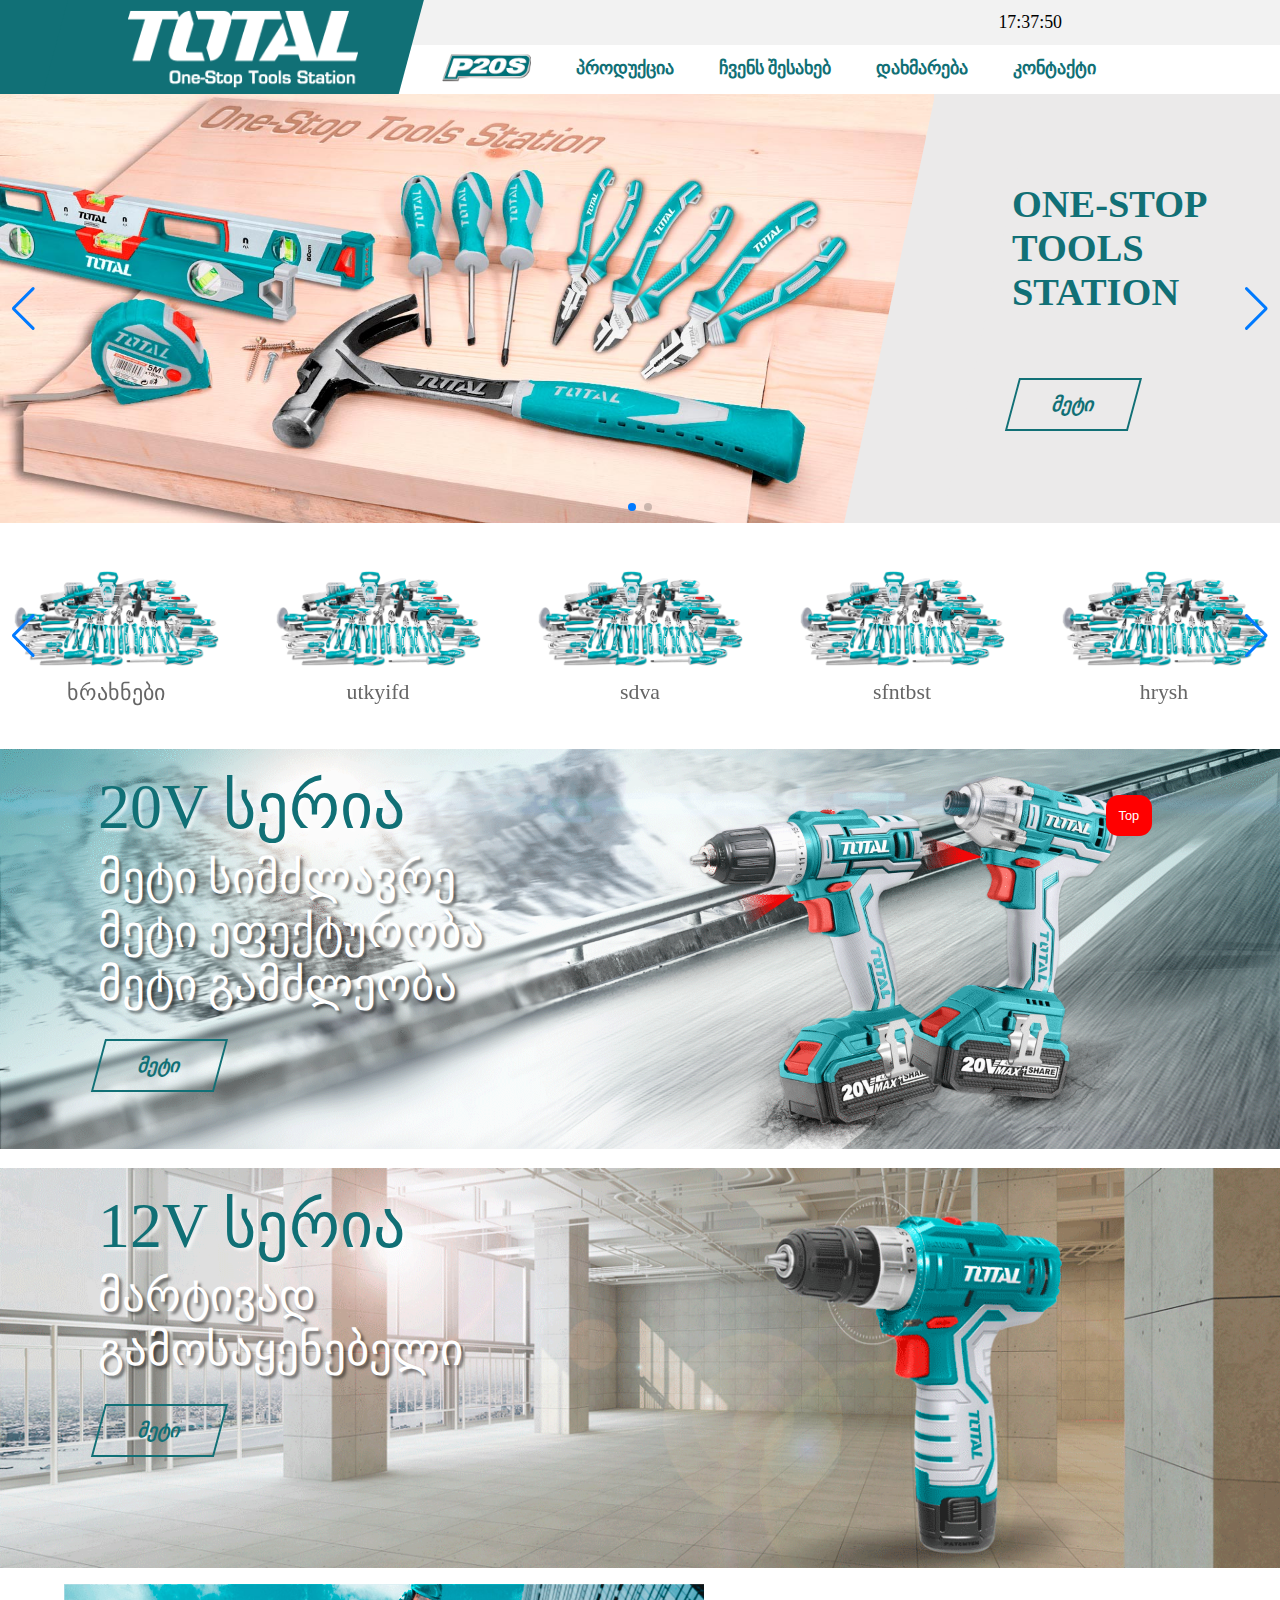
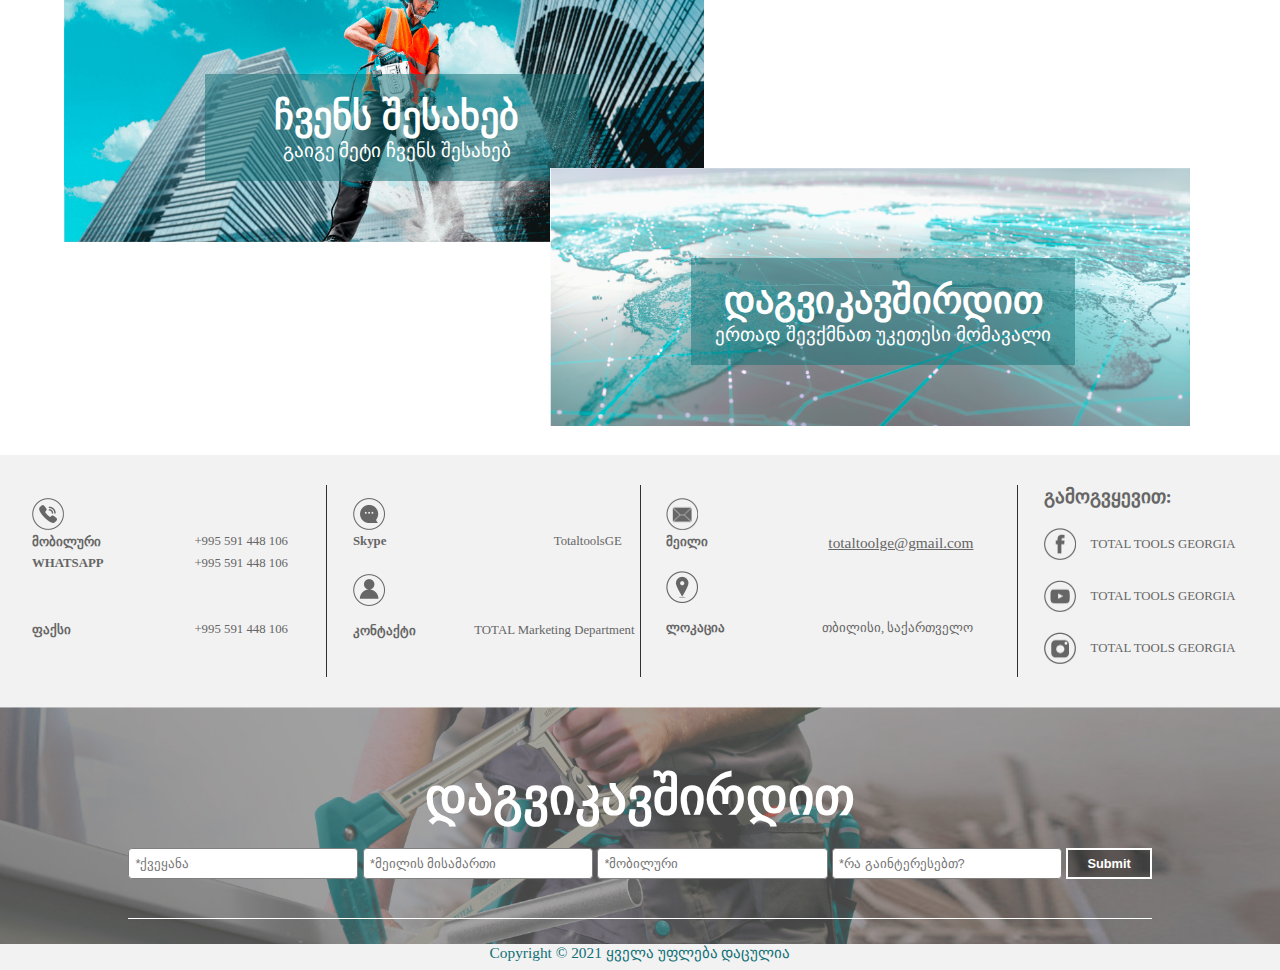
==== commit e390e9d4: "i know" ====
--- a/index.html
+++ b/index.html
@@ -540,12 +540,18 @@
           window.onscroll = function() {scrollFunction()};
           //////////////////
           function scrollFunction() {
-            if (document.body.scrollTop > 20 || document.documentElement.scrollTop > 20) {
-              mybutton.style.display = "block";
-            } else {
-              mybutton.style.display = "none";
-            }
-          }
+  if (screen.width > 800) {
+  if (document.body.scrollTop > 20 || document.documentElement.scrollTop > 20) {
+    mybutton.style.display = "block";
+  } else {
+    mybutton.style.display = "none";
+  }
+}
+
+else{
+  mybutton.style.display = "none";
+}
+}
           // When the user clicks on the button, scroll to the top of the document
           function topFunction() {
             document.body.scrollTop = 0;
--- a/home.css
+++ b/home.css
@@ -770,6 +770,8 @@
   main .aboveFooter-M h1, main .aboveFooter-M p {
     font-size: 3vw;
     color: #666666;
+    display: flex;
+    align-items: center;
   }
   main .aboveFooter-M .name-M {
     display: flex;
